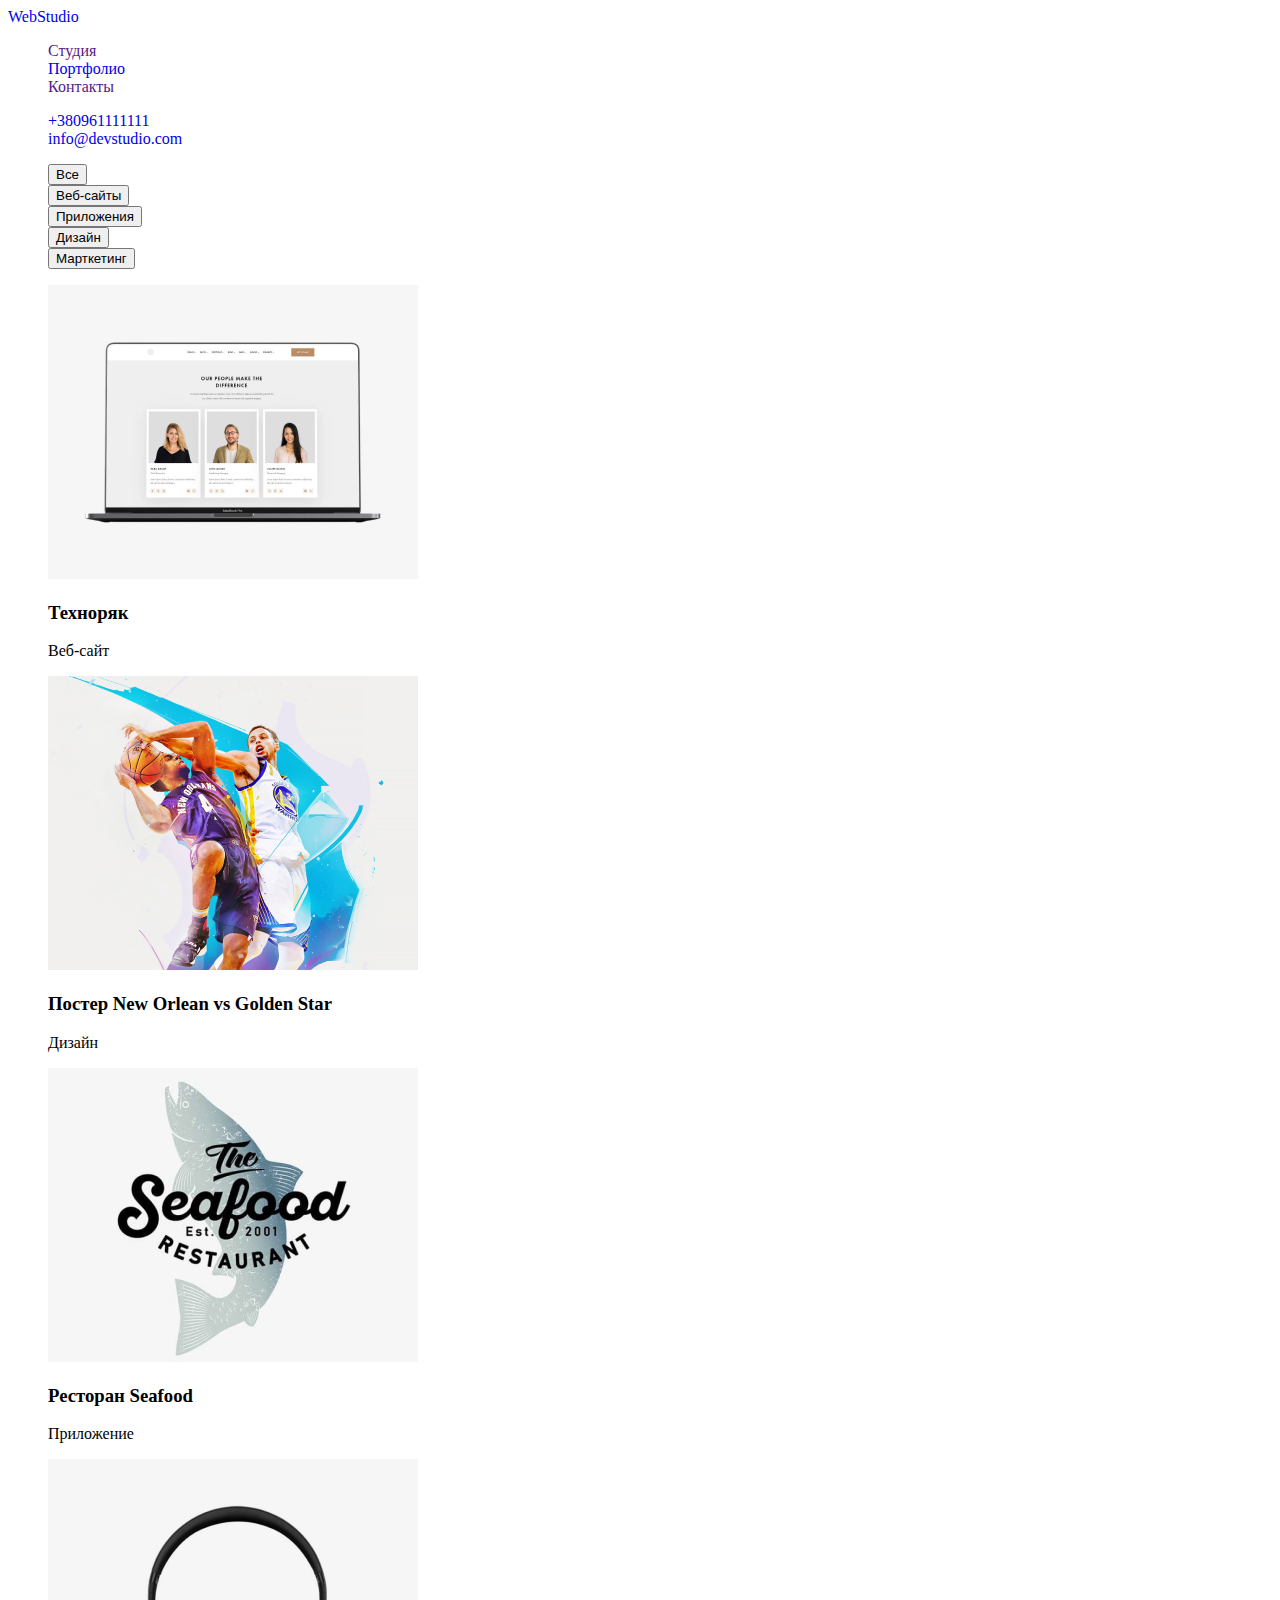
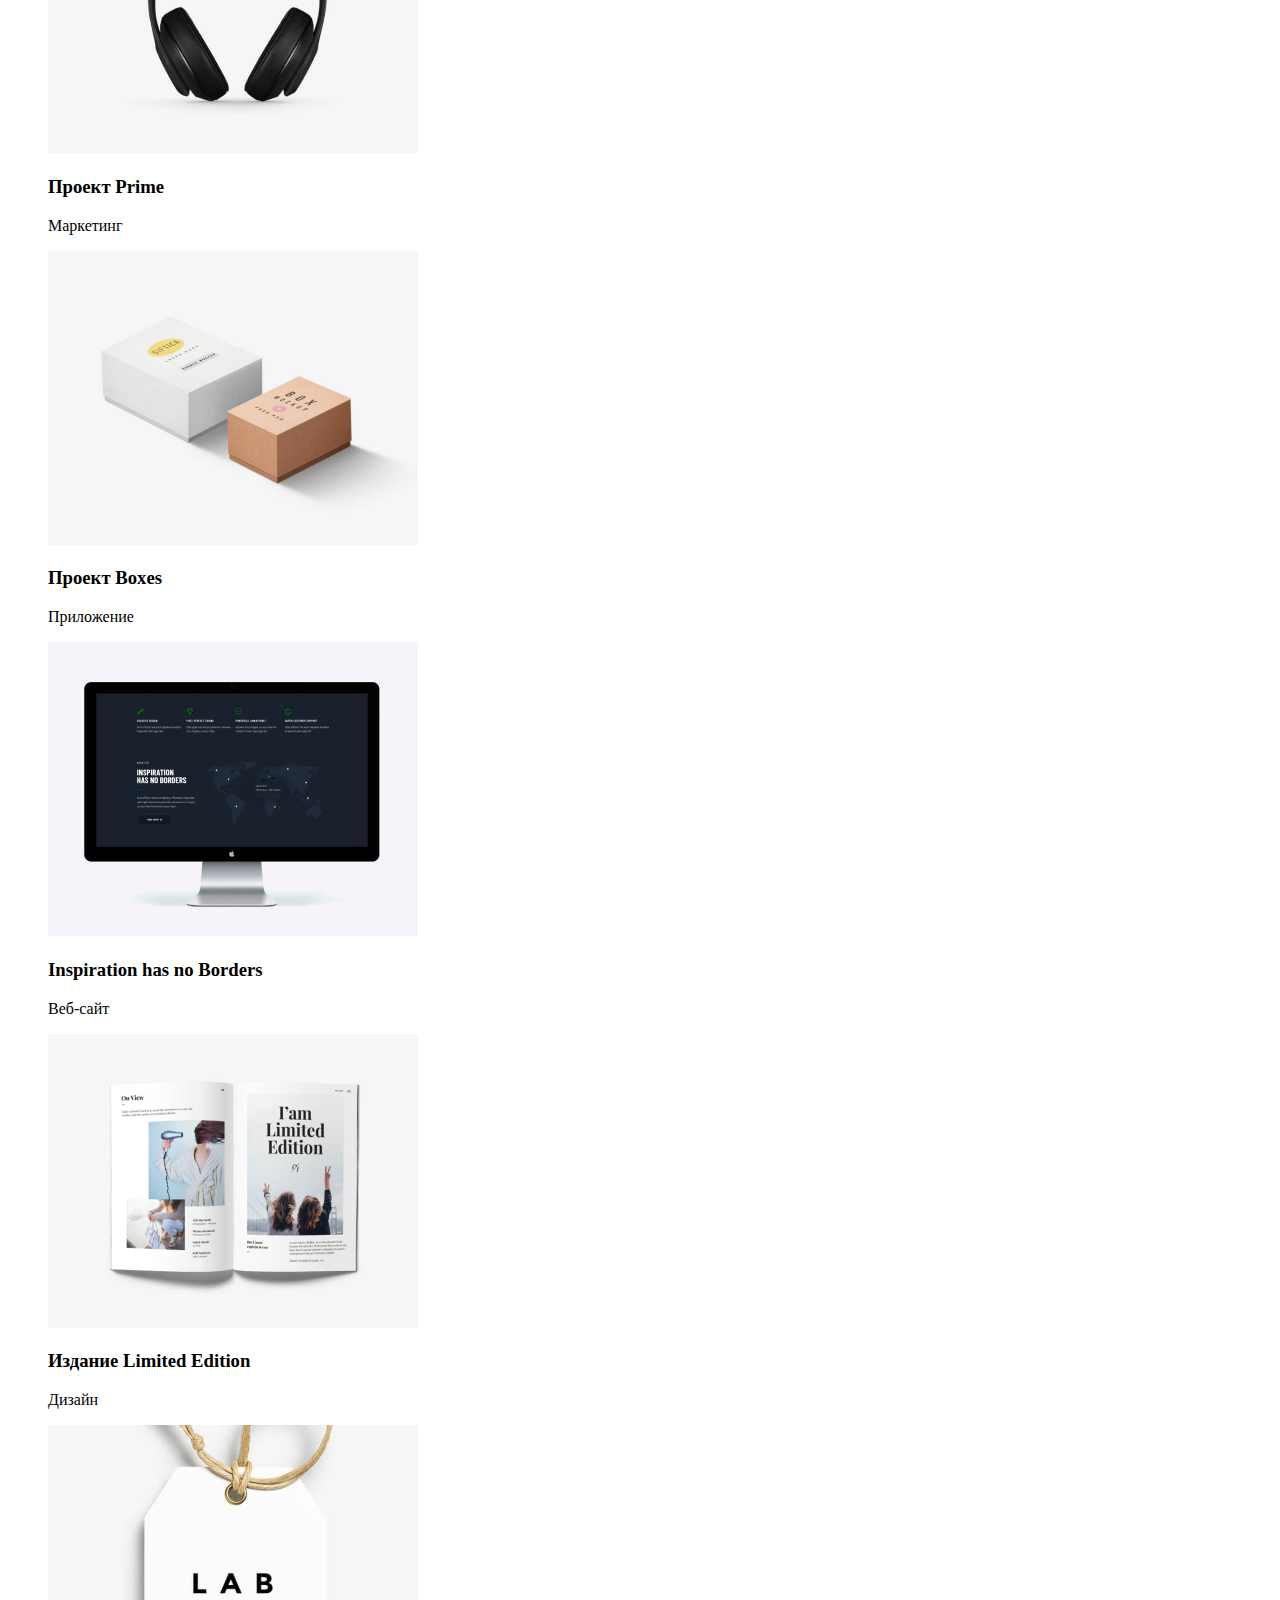
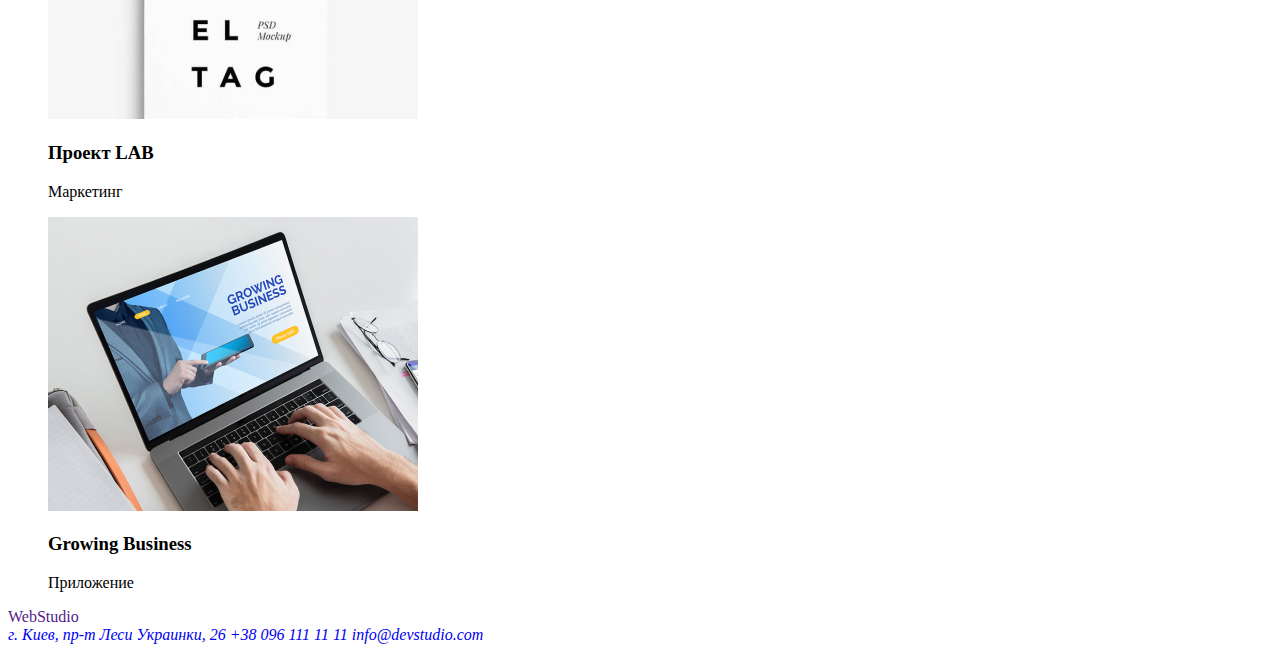
==== Partfolio.html @ dee4da4d "dz" ====
<!DOCTYPE html>
<html lang="ru">
<head>
    <meta charset="UTF-8">
    <meta http-equiv="X-UA-Compatible" content="IE=edge">
    <meta name="viewport" content="width=device-width, initial-scale=1.0">
    <title>Партфолио</title>
    <link rel="stylesheet" href="./css/styles.css">
</head>
<body> 
    <header>
      
        <nav>
          <a href="index.html">WebStudio</a>

         <ul> 
             <li><a href="">Студия</a></li>
             <li><a href="Partfolio.html">Портфолио</a></li>
             <li><a href="">Контакты</a></li>
         </ul>

        </nav>

        <ul>

           <li><a href="tel:+380961111111">+380961111111</a></li>
           <li><a href="mailto:info@devstudio.com">info@devstudio.com</a></li>
        </ul>
    
</header>

<main>

   
   
       <ul>

        <li><button type="button">Все</button></li>
        <li><button type="button">Веб-сайты</button></li>
        <li><button type="button">Приложения</button></li>
        <li><button type="button">Дизайн</button></li>
        <li><button type="button">Марткетинг</button></li>

       </ul>
    
  

<section>

    <ul>

        <li><img src="./images/img(7).jpg" alt="фото трёх людей на макбуке" width="370">
            <h3>Техноряк</h3>
                <p>Веб-сайт</p>
        </li>
          
        <li><img src="./images/img(8).jpg" alt="два баскетболиста в прыжке" width="370">
            <h3>Постер New Orlean vs Golden Star</h3>
                <p>Дизайн</p>
        </li>


        <li><img src="./images/img(9).jpg" alt="эмблема ресторана Seafood" width="370">
            <h3>Ресторан Seafood</h3>
                <p>Приложение</p>
        </li>


        <li><img src="./images/img(10).jpg" alt="чёрные наушники" width="370">
            <h3>Проект Prime</h3>
                <p>Маркетинг</p>

        </li>

        <li><img src="./images/img(11).jpg" alt="две коробки на белом фоне" width="370">
            <h3>Проект Boxes</h3>
                <p>Приложение</p>
        </li>

          
        <li><img src="./images/img(12).jpg" alt="фото Imac" width="370">
            <h3>Inspiration has no Borders</h3>
                <p>Веб-сайт</p>
        </li>

        <li><img src="./images/img(13).jpg" alt="развёрнутая книга" width="370">
            <h3>Издание Limited Edition</h3>
                <p>Дизайн</p>
        </li>


        <li><img src="./images/img(14).jpg" alt="LAB EL TAG" width="370">
            <h3>Проект LAB</h3>
                <p>Маркетинг</p>
        </li>

          
        <li><img src="./images/img(15).jpg" alt="парень пишет на macbook" width="370">
            <h3>Growing Business</h3>
                <p>Приложение</p>
        </li>


  
    </ul>



</section>

    
</main>


<footer>
     
    <a href="">WebStudio</a>

      <address>
          <a target="_blank" rel="noopener noreferrer" href="https://www.google.com/maps/place/%D0%B1%D1%83%D0%BB%D1%8C%D0%B2%D0%B0%D1%80+%D0%9B%D0%B5%D1%81%D1%96+%D0%A3%D0%BA%D1%80%D0%B0%D1%97%D0%BD%D0%BA%D0%B8,+26,+%D0%9A%D0%B8%D1%97%D0%B2,+02000/@50.4265807,30.5361971,17z/data=!3m1!4b1!4m5!3m4!1s0x40d4cf0e033ecbe9:0x57a4dffefec77da0!8m2!3d50.4265807!4d30.5383858">г. Киев, пр-т Леси Украинки, 26</a>
          <a href="tel:+380961111111">+38 096 111 11 11</a>
          <a href="mailto:info@devstudio.com">info@devstudio.com</a>
      </address>


  </footer>

</body>
</html>
---- css/styles.css ----
ul{
    list-style: none;
}
a{
    text-decoration: none;
}
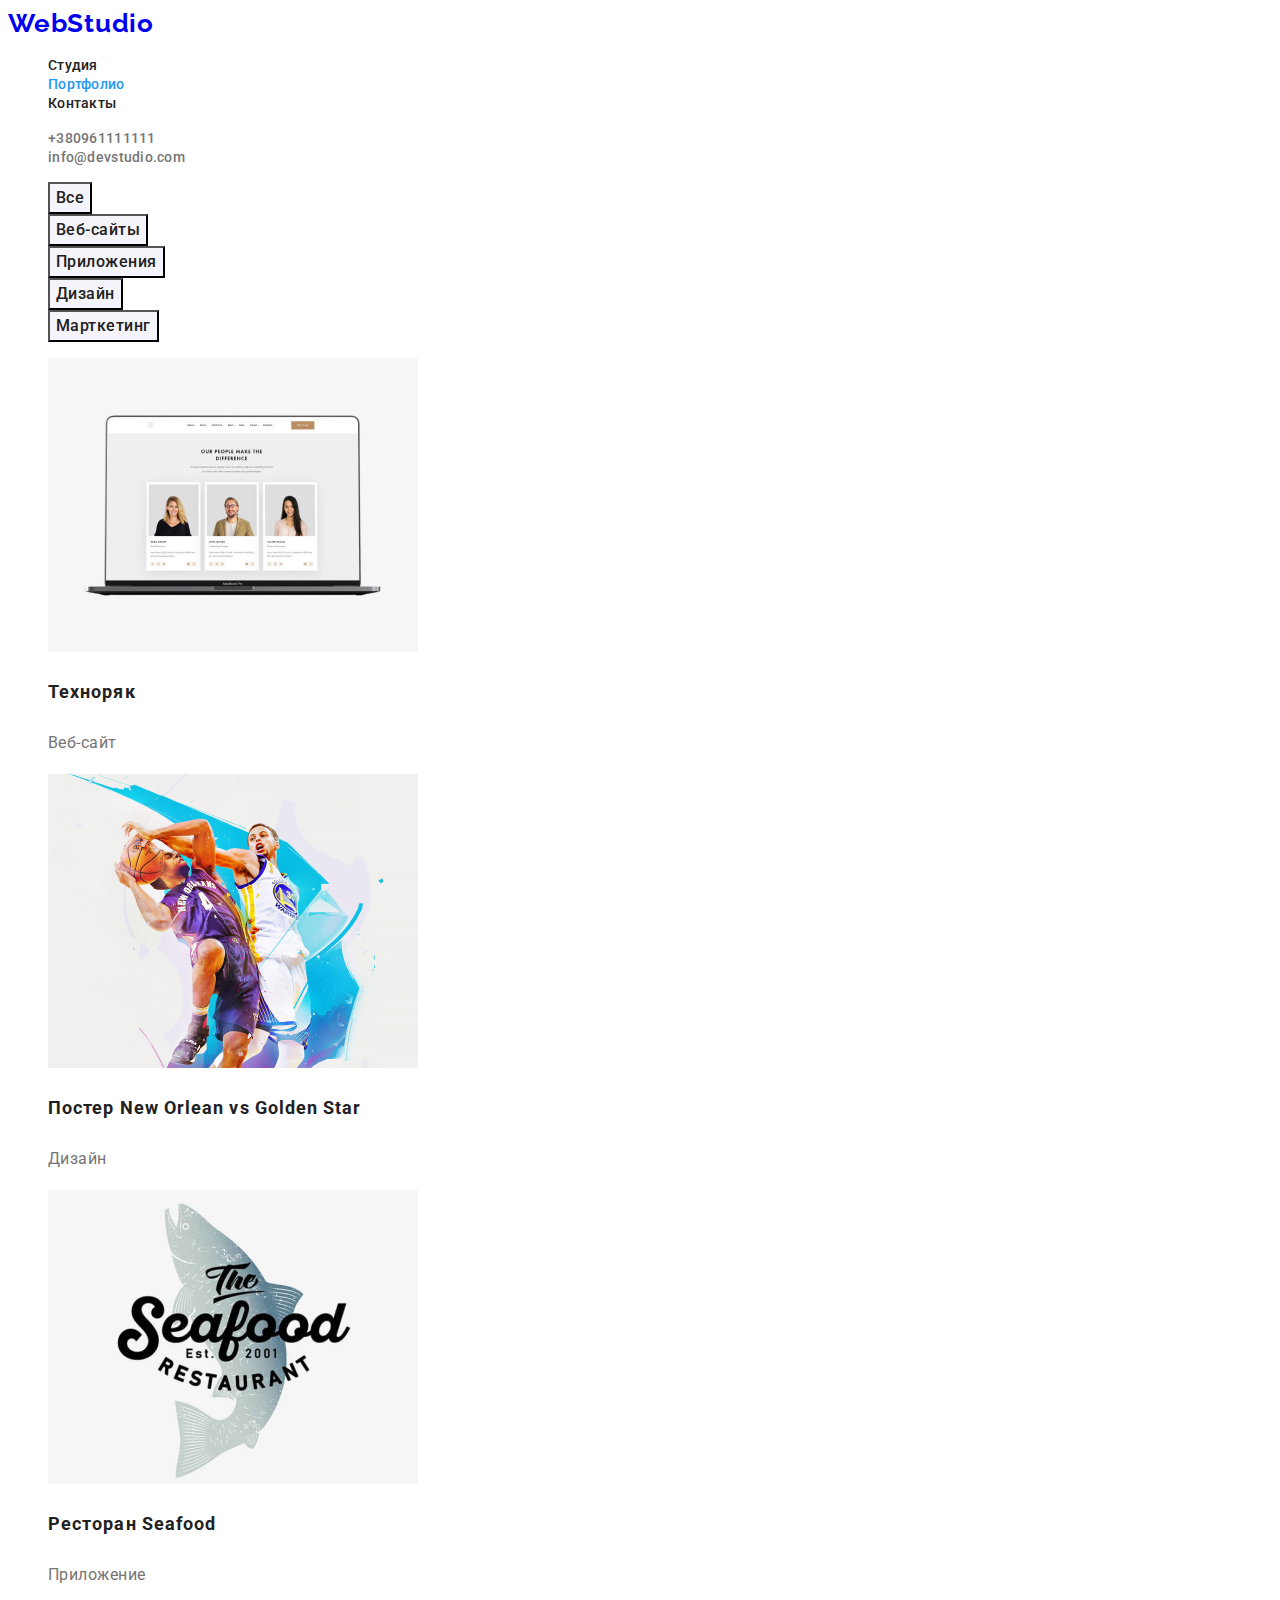
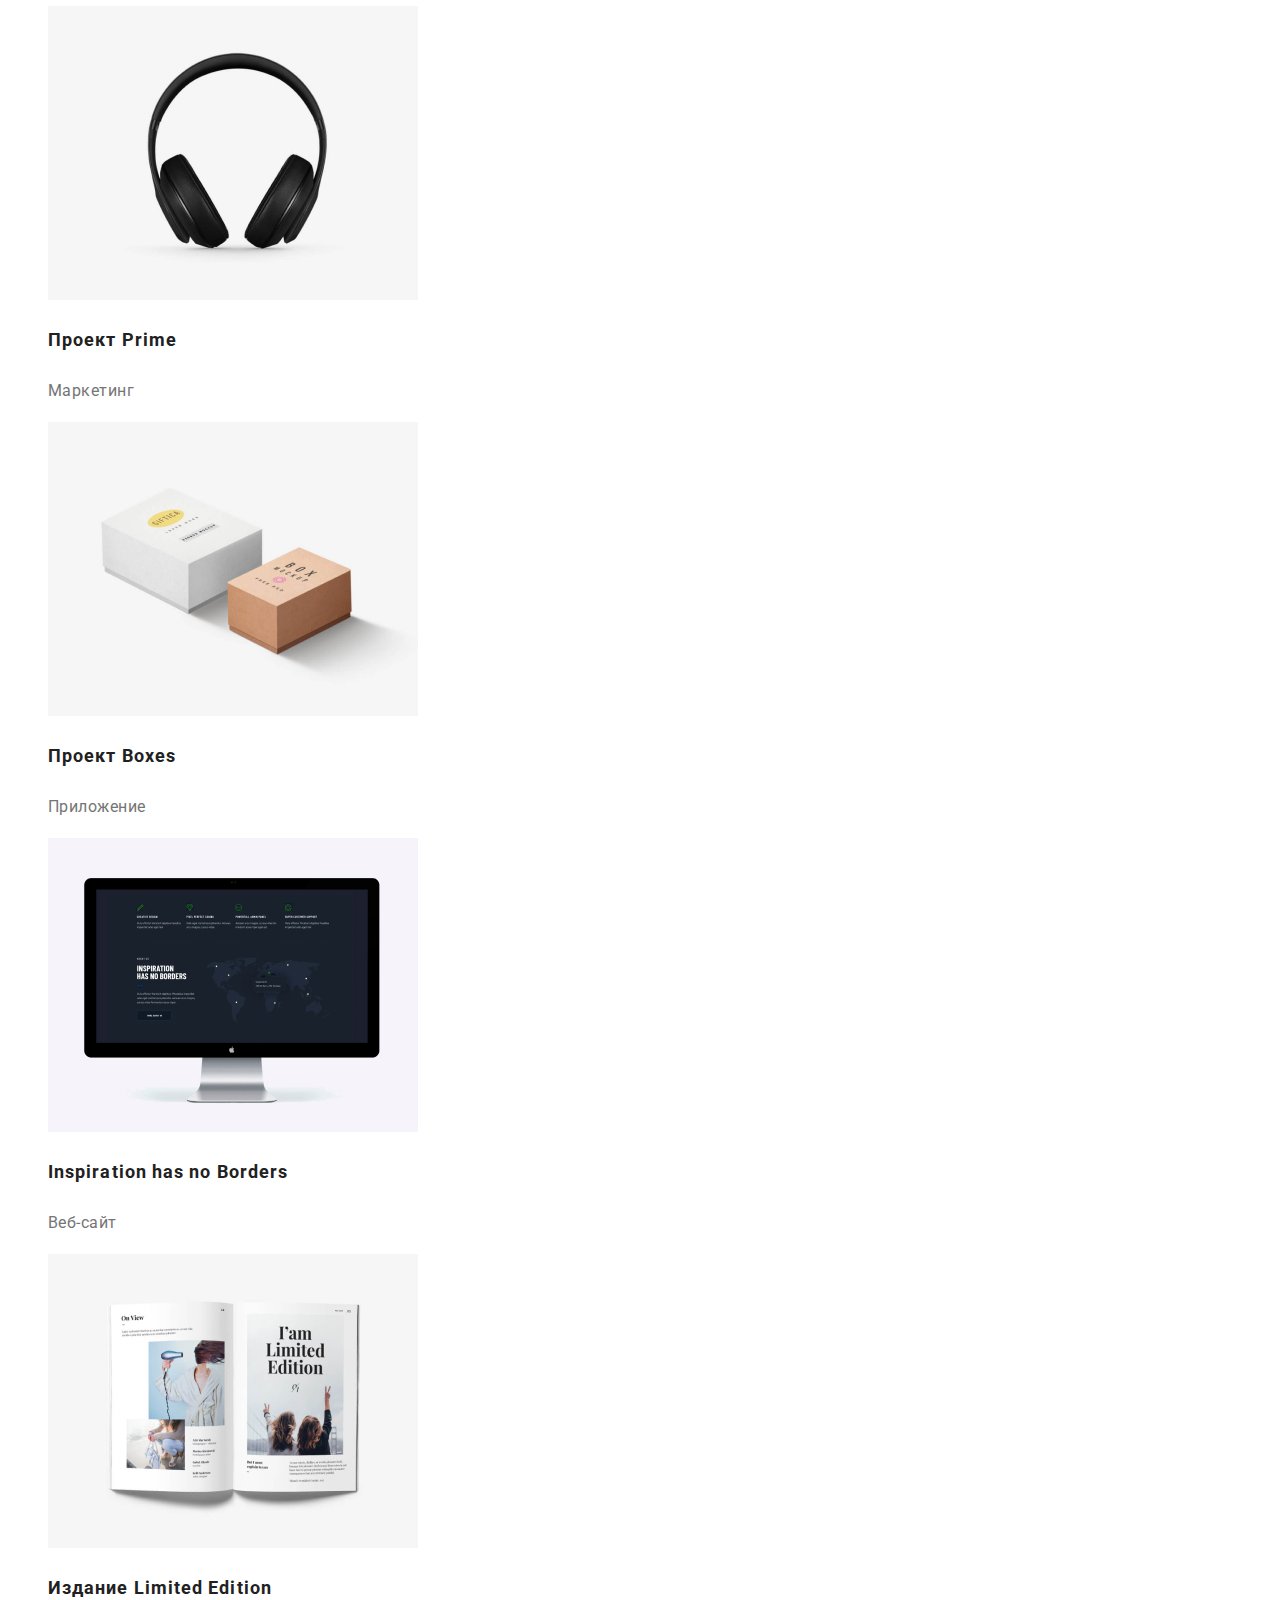
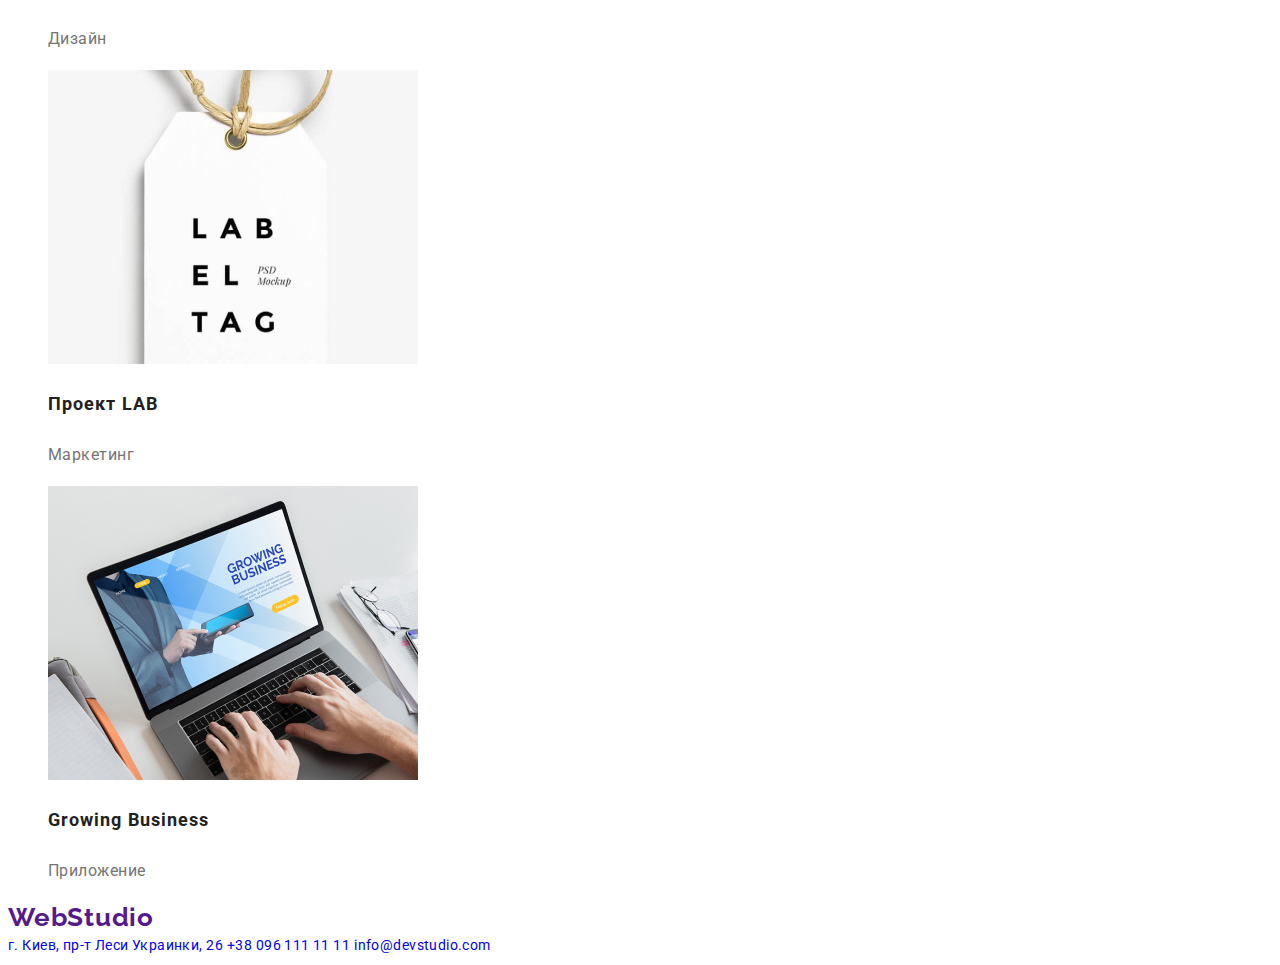
==== commit 3909d2f0: "goit-markup-hw-02" ====
--- a/Partfolio.html
+++ b/Partfolio.html
@@ -6,25 +6,29 @@
     <meta name="viewport" content="width=device-width, initial-scale=1.0">
     <title>Партфолио</title>
     <link rel="stylesheet" href="./css/styles.css">
+    <link rel="preconnect" href="https://fonts.googleapis.com">
+<link rel="preconnect" href="https://fonts.gstatic.com" crossorigin>
+<link href="https://fonts.googleapis.com/css2?family=Raleway:wght@700&family=Roboto:wght@400;500;700;900&display=swap" rel="stylesheet">
+
 </head>
 <body> 
-    <header>
+    <header class="header">
       
-        <nav>
-          <a href="index.html">WebStudio</a>
+        <nav class="nav-bar">
+          <a class="webstudio-header class="all-photos"" href="index.html">WebStudio</a>
 
-         <ul> 
-             <li><a href="">Студия</a></li>
-             <li><a href="Partfolio.html">Портфолио</a></li>
-             <li><a href="">Контакты</a></li>
+         <ul class="nav-box"> 
+             <li><a class="nav-link" href="">Студия</a></li>
+             <li><a class="nav-link active-page" href="Partfolio.html">Портфолио</a></li>
+             <li><a class="nav-link" href="">Контакты</a></li>
          </ul>
 
         </nav>
 
-        <ul>
+        <ul class="contacts-header">
 
-           <li><a href="tel:+380961111111">+380961111111</a></li>
-           <li><a href="mailto:info@devstudio.com">info@devstudio.com</a></li>
+           <li><a class="header-phone" href="tel:+380961111111">+380961111111</a></li>
+           <li><a class="header-mail" href="mailto:info@devstudio.com">info@devstudio.com</a></li>
         </ul>
     
 </header>
@@ -35,11 +39,11 @@
    
        <ul>
 
-        <li><button type="button">Все</button></li>
-        <li><button type="button">Веб-сайты</button></li>
-        <li><button type="button">Приложения</button></li>
-        <li><button type="button">Дизайн</button></li>
-        <li><button type="button">Марткетинг</button></li>
+        <li><button class="buttons-partfolio" type="button">Все</button></li>
+        <li><button class="buttons-partfolio" type="button">Веб-сайты</button></li>
+        <li><button class="buttons-partfolio" type="button">Приложения</button></li>
+        <li><button class="buttons-partfolio" type="button">Дизайн</button></li>
+        <li><button class="buttons-partfolio" type="button">Марткетинг</button></li>
 
        </ul>
     
@@ -50,54 +54,54 @@
     <ul>
 
         <li><img src="./images/img(7).jpg" alt="фото трёх людей на макбуке" width="370">
-            <h3>Техноряк</h3>
-                <p>Веб-сайт</p>
+            <h3 class="all-photos">Техноряк</h3>
+                <p class="second-page-content">Веб-сайт</p>
         </li>
           
         <li><img src="./images/img(8).jpg" alt="два баскетболиста в прыжке" width="370">
-            <h3>Постер New Orlean vs Golden Star</h3>
-                <p>Дизайн</p>
+            <h3 class="all-photos">Постер New Orlean vs Golden Star</h3>
+                <p class="second-page-content">Дизайн</p>
         </li>
 
 
         <li><img src="./images/img(9).jpg" alt="эмблема ресторана Seafood" width="370">
-            <h3>Ресторан Seafood</h3>
-                <p>Приложение</p>
+            <h3 class="all-photos">Ресторан Seafood</h3>
+                <p class="second-page-content">Приложение</p>
         </li>
 
 
         <li><img src="./images/img(10).jpg" alt="чёрные наушники" width="370">
-            <h3>Проект Prime</h3>
-                <p>Маркетинг</p>
+            <h3 class="all-photos">Проект Prime</h3>
+                <p class="second-page-content">Маркетинг</p>
 
         </li>
 
         <li><img src="./images/img(11).jpg" alt="две коробки на белом фоне" width="370">
-            <h3>Проект Boxes</h3>
-                <p>Приложение</p>
+            <h3 class="all-photos">Проект Boxes</h3>
+                <p class="second-page-content">Приложение</p>
         </li>
 
           
         <li><img src="./images/img(12).jpg" alt="фото Imac" width="370">
-            <h3>Inspiration has no Borders</h3>
-                <p>Веб-сайт</p>
+            <h3 class="all-photos">Inspiration has no Borders</h3>
+                <p class="second-page-content">Веб-сайт</p>
         </li>
 
         <li><img src="./images/img(13).jpg" alt="развёрнутая книга" width="370">
-            <h3>Издание Limited Edition</h3>
-                <p>Дизайн</p>
+            <h3 class="all-photos">Издание Limited Edition</h3>
+                <p class="second-page-content">Дизайн</p>
         </li>
 
 
         <li><img src="./images/img(14).jpg" alt="LAB EL TAG" width="370">
-            <h3>Проект LAB</h3>
-                <p>Маркетинг</p>
+            <h3 class="all-photos">Проект LAB</h3>
+                <p class="second-page-content">Маркетинг</p>
         </li>
 
           
         <li><img src="./images/img(15).jpg" alt="парень пишет на macbook" width="370">
-            <h3>Growing Business</h3>
-                <p>Приложение</p>
+            <h3 class="all-photos">Growing Business</h3>
+                <p class="second-page-content">Приложение</p>
         </li>
 
 
@@ -114,16 +118,16 @@
 
 <footer>
      
-    <a href="">WebStudio</a>
+    <a class="webstudio-footer" href="">WebStudio</a>
 
-      <address>
-          <a target="_blank" rel="noopener noreferrer" href="https://www.google.com/maps/place/%D0%B1%D1%83%D0%BB%D1%8C%D0%B2%D0%B0%D1%80+%D0%9B%D0%B5%D1%81%D1%96+%D0%A3%D0%BA%D1%80%D0%B0%D1%97%D0%BD%D0%BA%D0%B8,+26,+%D0%9A%D0%B8%D1%97%D0%B2,+02000/@50.4265807,30.5361971,17z/data=!3m1!4b1!4m5!3m4!1s0x40d4cf0e033ecbe9:0x57a4dffefec77da0!8m2!3d50.4265807!4d30.5383858">г. Киев, пр-т Леси Украинки, 26</a>
-          <a href="tel:+380961111111">+38 096 111 11 11</a>
-          <a href="mailto:info@devstudio.com">info@devstudio.com</a>
+      <address class="footer-links">
+          <a class="footer-map" target="_blank" rel="noopener noreferrer" href="https://www.google.com/maps/place/%D0%B1%D1%83%D0%BB%D1%8C%D0%B2%D0%B0%D1%80+%D0%9B%D0%B5%D1%81%D1%96+%D0%A3%D0%BA%D1%80%D0%B0%D1%97%D0%BD%D0%BA%D0%B8,+26,+%D0%9A%D0%B8%D1%97%D0%B2,+02000/@50.4265807,30.5361971,17z/data=!3m1!4b1!4m5!3m4!1s0x40d4cf0e033ecbe9:0x57a4dffefec77da0!8m2!3d50.4265807!4d30.5383858">г. Киев, пр-т Леси Украинки, 26</a>
+          <a class="footer-phone" href="tel:+380961111111">+38 096 111 11 11</a>
+          <a class="footer-mail" href="mailto:info@devstudio.com">info@devstudio.com</a>
       </address>
 
 
   </footer>
 
 </body>
-</html>+</html> --- a/css/styles.css
+++ b/css/styles.css
@@ -1,6 +1,275 @@
+:root{
+    
+    --theme-color: #2196F3;
+
+    --text-primary: #212121;
+    --text-secondary: #757575;
+
+    --primary-font: 'Roboto';
+    --secondary-font: 'Raleway';
+
+}
+
+body{
+    font-family: var(--primary-font);
+}
+
 ul{
     list-style: none;
 }
+
 a{
     text-decoration: none;
-}+}
+
+address{
+    font-style: normal;
+}
+
+
+
+/* =========== Header styles starts here =========== */
+
+
+.webstudio-header{
+    font-family: Raleway;
+font-size: 26px;
+font-style: normal;
+font-weight: 700;
+line-height: 31px;
+letter-spacing: 0.03em;
+text-align: left;
+}
+.webstudio:hover,
+.webstudio:focus{
+    color: var(--theme-color)
+}
+
+
+.nav-link{
+    font-family: Roboto;
+    font-size: 14px;
+    font-style: normal;
+    font-weight: 500;
+    line-height: 16px;
+    letter-spacing: 0.02em;
+    text-align: left;
+      
+     color: var(--text-primary)
+}       
+.nav-link:hover,
+.nav-link:focus{
+    color: var(--theme-color)
+}           
+.active-page{
+    color: var(--theme-color);
+}
+
+
+.header-phone,
+.header-mail{
+    font-family: Roboto;
+    font-size: 14px;
+    font-style: normal;
+    font-weight: 500;
+    line-height: 16px;
+    letter-spacing: 0.02em;
+    text-align: left;
+
+    color: var(--text-secondary)
+}
+.header-phone:hover,
+.header-mail:hover,
+.header-phone:focus,
+.header-mail:focus{
+
+    color: var(--theme-color);
+}
+.slogan{
+    font-family: Roboto;
+    font-size: 44px;
+    font-style: normal;
+    font-weight: 900;
+    line-height: 60px;
+    letter-spacing: 0.06em;
+    text-align: center;
+    
+
+/*color: #FFFFFF;*/
+}
+
+
+.main-button{  
+    font-family: Roboto;
+font-size: 16px;
+font-style: normal;
+font-weight: 700;
+line-height: 30px;
+letter-spacing: 0.06em;
+text-align: center;
+color: #FFFFFF;
+background-color: #2196F3;
+
+height: 50px;
+width: 200px;
+left: 700px;
+top: 430px;
+border-radius: 4px;
+
+}
+
+.pluses{
+    font-family: Roboto;
+font-size: 14px;
+font-style: normal;
+font-weight: 700;
+line-height: 16px;
+letter-spacing: 0.03em;
+text-align: left;
+
+color: var(--text-primary);
+}
+
+.content{
+    font-family: Roboto;
+font-size: 14px;
+font-style: normal;
+font-weight: 400;
+line-height: 24px;
+letter-spacing: 0.03em;
+text-align: left;
+
+color: var(--text-secondary);
+}
+
+.our-job{
+    font-family: Roboto;
+font-size: 36px;
+font-style: normal;
+font-weight: 700;
+line-height: 42px;
+letter-spacing: 0.03em;
+text-align: center;
+
+color: var(--text-primary);
+}
+
+.our-team{
+    font-family: Roboto;
+font-size: 36px;
+font-style: normal;
+font-weight: 700;
+line-height: 42px;
+letter-spacing: 0.03em;
+text-align: center;
+
+color: var(--text-primary);
+}
+
+.squad{
+    font-family: Roboto;
+font-size: 16px;
+font-style: normal;
+font-weight: 500;
+line-height: 19px;
+letter-spacing: 0.03em;
+text-align: center;
+
+color: var(--text-primary);
+}
+
+.squad-job{
+    font-family: Roboto;
+font-size: 16px;
+font-style: normal;
+font-weight: 400;
+line-height: 19px;
+letter-spacing: 0.03em;
+text-align: center;
+
+color: var(--text-secondary);
+}
+
+.webstudio-footer{
+    font-family: Raleway;
+font-size: 26px;
+font-style: normal;
+font-weight: 700;
+line-height: 31px;
+letter-spacing: 0.03em;
+text-align: left;
+}
+.webstudio-footer:hover,
+.webstudio-footer:focus{
+    color: var(--theme-color)
+}
+
+.footer-map,
+.footer-phone,
+.footer-mail{
+    font-family: Roboto;
+    font-size: 14px;
+    font-style: normal;
+    font-weight: 400;
+    line-height: 24px;
+    letter-spacing: 0.03em;
+    text-align: left;
+
+    /*color: #FFFFFF;*/
+}
+
+.footer-map:hover,
+.footer-map:focus,
+.footer-phone:hover,
+.footer-phone:focus,
+.footer-mail:hover,
+.footer-mail:focus{
+    color: var(--theme-color);
+}
+/*==========================================*/
+
+
+
+
+.buttons-partfolio{
+    font-family: Roboto;
+font-size: 16px;
+font-style: normal;
+font-weight: 500;
+line-height: 26px;
+letter-spacing: 0.03em;
+text-align: center;
+
+    color: var(--text-primary);
+    background-color: #F5F4FA;
+
+}
+.buttons-partfolio:hover,
+.buttons-partfolio:focus{
+    background-color: var(--theme-color);
+}
+
+.all-photos{
+    font-family: Roboto;
+font-size: 18px;
+font-style: normal;
+font-weight: 700;
+line-height: 36px;
+letter-spacing: 0.06em;
+text-align: left;
+
+color:var(--text-primary);
+}
+
+.second-page-content{
+    font-family: Roboto;
+font-size: 16px;
+font-style: normal;
+font-weight: 400;
+line-height: 30px;
+letter-spacing: 0.03em;
+text-align: left;
+
+color: var(--text-secondary);
+}
+
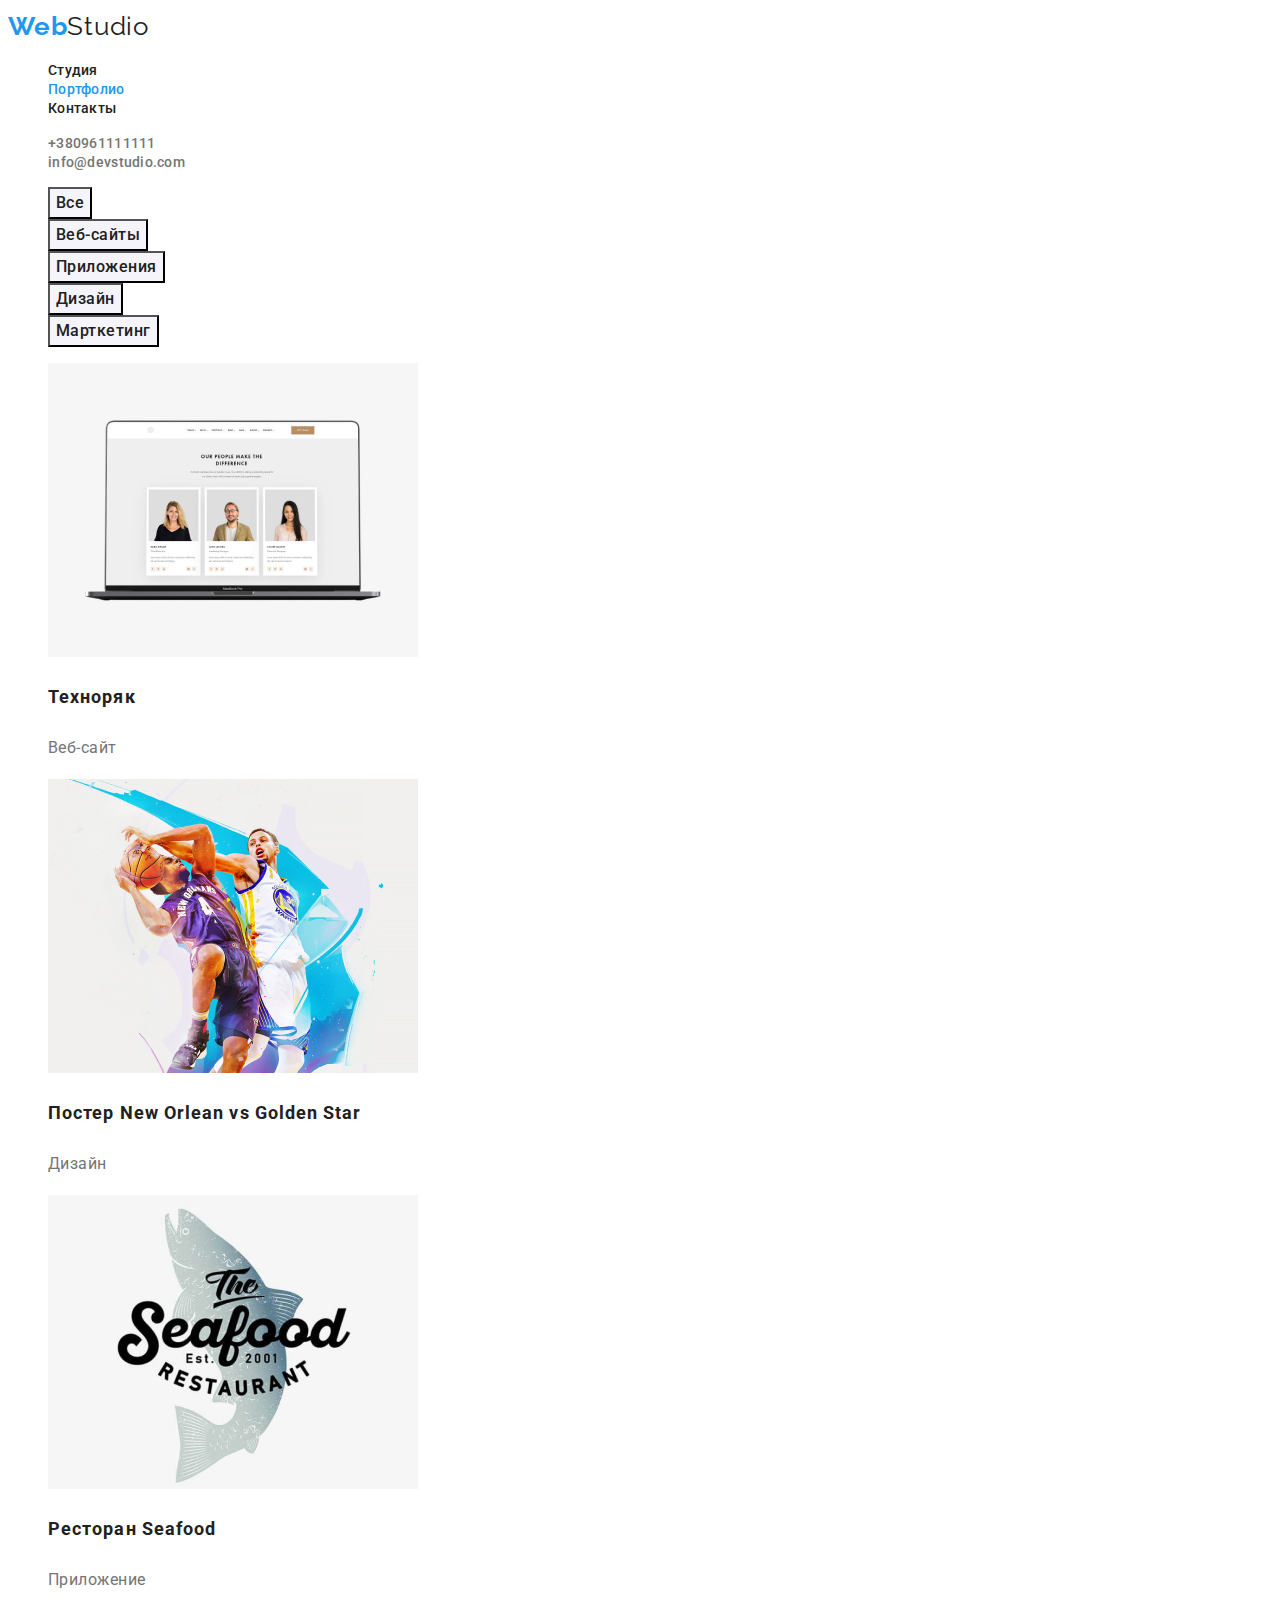
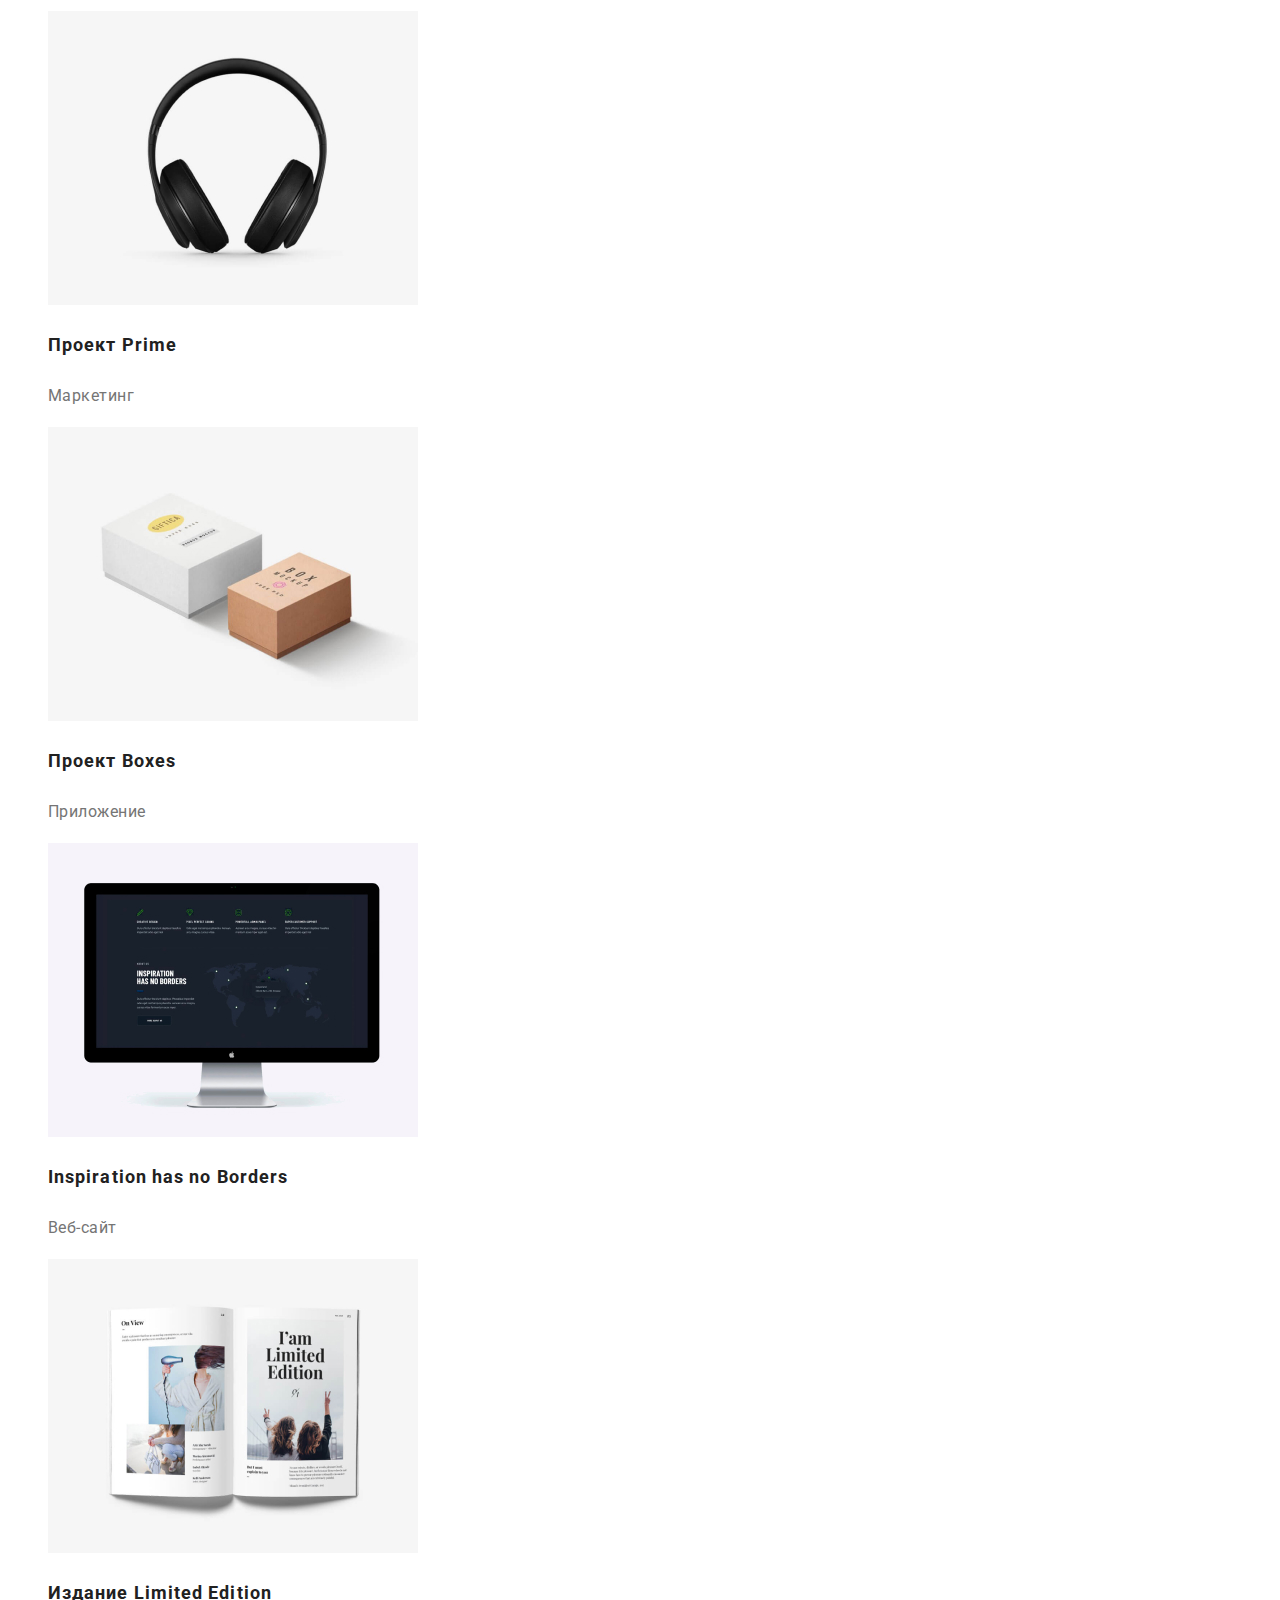
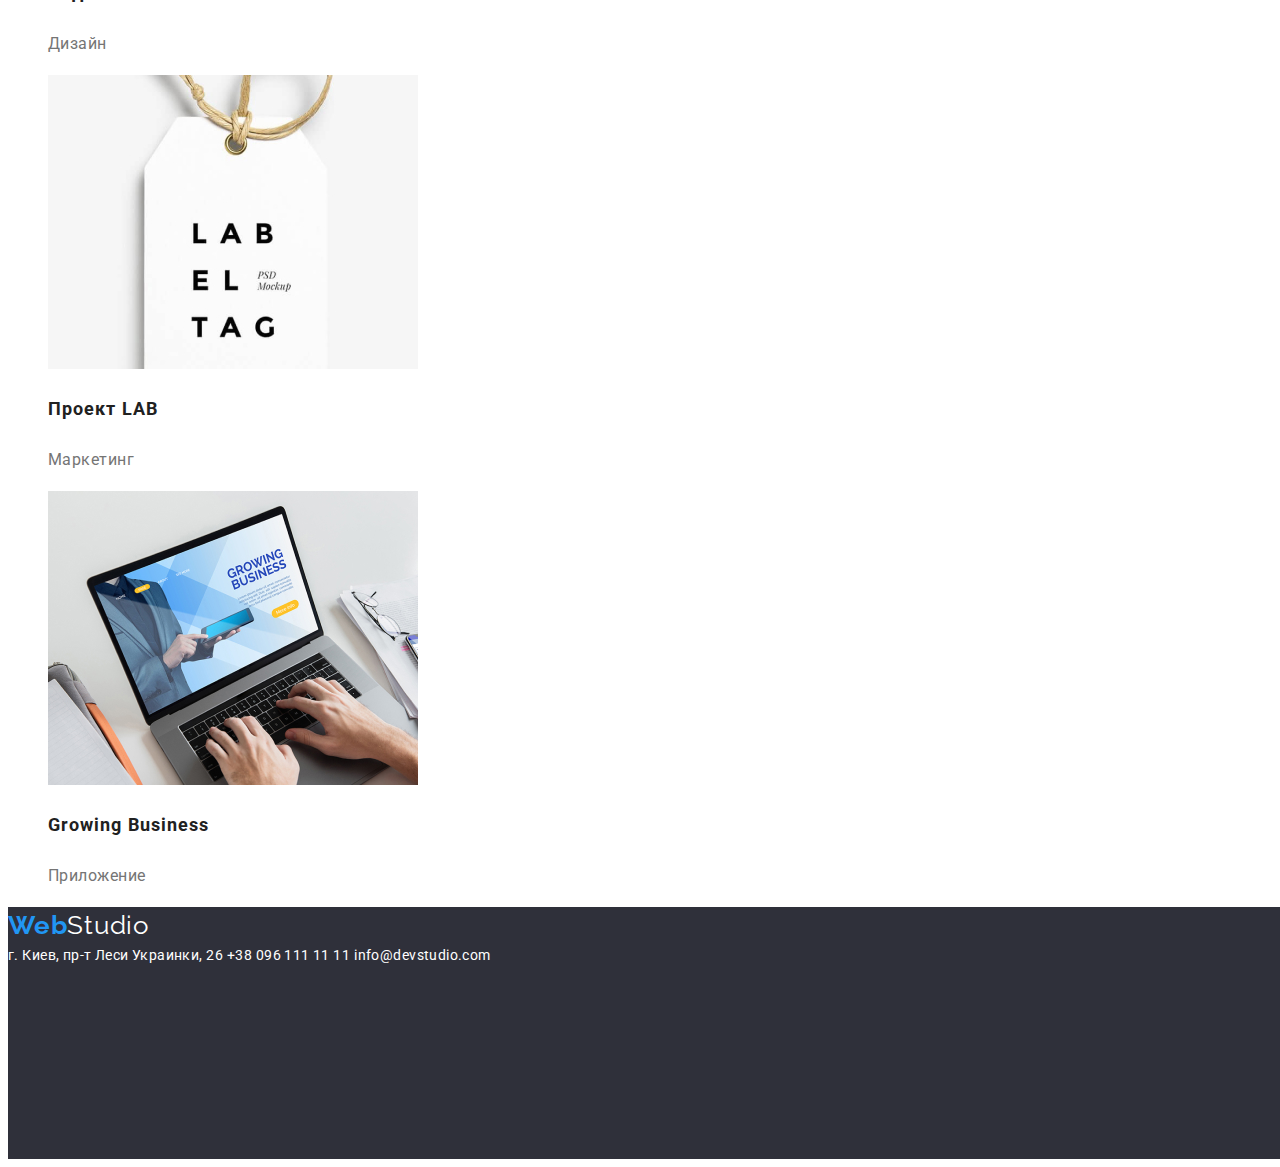
==== commit f96b50ea: "Homework 2" ====
--- a/Partfolio.html
+++ b/Partfolio.html
@@ -15,10 +15,12 @@
     <header class="header">
       
         <nav class="nav-bar">
-          <a class="webstudio-header class="all-photos"" href="index.html">WebStudio</a>
+            <a  href="./index.html" class="webstudio-header" >
+            Web<span class="studio">Studio</span>
+            </a>
 
          <ul class="nav-box"> 
-             <li><a class="nav-link" href="">Студия</a></li>
+             <li><a class="nav-link" href="index.html">Студия</a></li>
              <li><a class="nav-link active-page" href="Partfolio.html">Портфолио</a></li>
              <li><a class="nav-link" href="">Контакты</a></li>
          </ul>
@@ -54,53 +56,52 @@
     <ul>
 
         <li><img src="./images/img(7).jpg" alt="фото трёх людей на макбуке" width="370">
-            <h3 class="all-photos">Техноряк</h3>
+            <h3 class="about">Техноряк</h3>
                 <p class="second-page-content">Веб-сайт</p>
         </li>
           
         <li><img src="./images/img(8).jpg" alt="два баскетболиста в прыжке" width="370">
-            <h3 class="all-photos">Постер New Orlean vs Golden Star</h3>
+            <h3 class="about">Постер New Orlean vs Golden Star</h3>
                 <p class="second-page-content">Дизайн</p>
         </li>
 
 
         <li><img src="./images/img(9).jpg" alt="эмблема ресторана Seafood" width="370">
-            <h3 class="all-photos">Ресторан Seafood</h3>
+            <h3 class="about">Ресторан Seafood</h3>
                 <p class="second-page-content">Приложение</p>
         </li>
 
 
         <li><img src="./images/img(10).jpg" alt="чёрные наушники" width="370">
-            <h3 class="all-photos">Проект Prime</h3>
+            <h3 class="about">Проект Prime</h3>
                 <p class="second-page-content">Маркетинг</p>
 
         </li>
 
         <li><img src="./images/img(11).jpg" alt="две коробки на белом фоне" width="370">
-            <h3 class="all-photos">Проект Boxes</h3>
+            <h3 class="about">Проект Boxes</h3>
                 <p class="second-page-content">Приложение</p>
         </li>
 
           
         <li><img src="./images/img(12).jpg" alt="фото Imac" width="370">
-            <h3 class="all-photos">Inspiration has no Borders</h3>
+            <h3 class="about">Inspiration has no Borders</h3>
                 <p class="second-page-content">Веб-сайт</p>
         </li>
 
         <li><img src="./images/img(13).jpg" alt="развёрнутая книга" width="370">
-            <h3 class="all-photos">Издание Limited Edition</h3>
+            <h3 class="about">Издание Limited Edition</h3>
                 <p class="second-page-content">Дизайн</p>
         </li>
 
-
         <li><img src="./images/img(14).jpg" alt="LAB EL TAG" width="370">
-            <h3 class="all-photos">Проект LAB</h3>
+            <h3 class="about">Проект LAB</h3>
                 <p class="second-page-content">Маркетинг</p>
         </li>
 
           
         <li><img src="./images/img(15).jpg" alt="парень пишет на macbook" width="370">
-            <h3 class="all-photos">Growing Business</h3>
+            <h3 class="about">Growing Business</h3>
                 <p class="second-page-content">Приложение</p>
         </li>
 
@@ -116,9 +117,11 @@
 </main>
 
 
-<footer>
+<footer class="footer-second">
      
-    <a class="webstudio-footer" href="">WebStudio</a>
+    <a  href="./index.html" class="webstudio-footer" >
+        Web<span class="studio-footer">Studio</span>
+      </a>
 
       <address class="footer-links">
           <a class="footer-map" target="_blank" rel="noopener noreferrer" href="https://www.google.com/maps/place/%D0%B1%D1%83%D0%BB%D1%8C%D0%B2%D0%B0%D1%80+%D0%9B%D0%B5%D1%81%D1%96+%D0%A3%D0%BA%D1%80%D0%B0%D1%97%D0%BD%D0%BA%D0%B8,+26,+%D0%9A%D0%B8%D1%97%D0%B2,+02000/@50.4265807,30.5361971,17z/data=!3m1!4b1!4m5!3m4!1s0x40d4cf0e033ecbe9:0x57a4dffefec77da0!8m2!3d50.4265807!4d30.5383858">г. Киев, пр-т Леси Украинки, 26</a>
--- a/css/styles.css
+++ b/css/styles.css
@@ -39,10 +39,25 @@
 line-height: 31px;
 letter-spacing: 0.03em;
 text-align: left;
-}
-.webstudio:hover,
-.webstudio:focus{
-    color: var(--theme-color)
+
+color: var(--theme-color);
+}
+.webstudio-header:hover,
+.webstudio-header:focus{
+    color: var(--theme-color);
+}
+
+.studio{
+font-family: Raleway;
+font-size: 26px;
+font-style: normal;
+font-weight: 400;
+line-height: 36px;
+letter-spacing: 0.03em;
+text-align: left;
+
+color: var(--text-primary);
+
 }
 
 
@@ -95,7 +110,7 @@
     text-align: center;
     
 
-/*color: #FFFFFF;*/
+color: #FFFFFF;
 }
 
 
@@ -118,6 +133,17 @@
 
 }
 
+.hero-box{
+    height: 600px;
+width: 1600px;
+left: 0px;
+top: 80px;
+border-radius: 0px;
+
+ background: #2F303A;
+
+}
+
 .pluses{
     font-family: Roboto;
 font-size: 14px;
@@ -198,10 +224,24 @@
 line-height: 31px;
 letter-spacing: 0.03em;
 text-align: left;
+
+color: var(--theme-color);
+}
+
+.studio-footer{
+font-family: Raleway;
+font-size: 26px;
+font-style: normal;
+font-weight: 400;
+line-height: 36px;
+letter-spacing: 0.03em;
+text-align: left;
+
+color: #FFFFFF;
 }
 .webstudio-footer:hover,
 .webstudio-footer:focus{
-    color: var(--theme-color)
+    color: var(--theme-color);
 }
 
 .footer-map,
@@ -215,7 +255,7 @@
     letter-spacing: 0.03em;
     text-align: left;
 
-    /*color: #FFFFFF;*/
+    color: #FFFFFF;
 }
 
 .footer-map:hover,
@@ -226,6 +266,30 @@
 .footer-mail:focus{
     color: var(--theme-color);
 }
+
+.footer-first{
+    height: 252px;
+width: 1600px;
+left: 0px;
+top: 2097px;
+border-radius: 0px;
+
+background-color: #2F303A;
+}
+
+
+.hero-box{
+    height: 600px;
+width: 1600px;
+left: 0px;
+top: 80px;
+border-radius: 0px;
+
+background-color: #2F303A;
+}
+    
+
+
 /*==========================================*/
 
 
@@ -249,7 +313,7 @@
     background-color: var(--theme-color);
 }
 
-.all-photos{
+.about{
     font-family: Roboto;
 font-size: 18px;
 font-style: normal;
@@ -273,3 +337,18 @@
 color: var(--text-secondary);
 }
 
+
+
+
+
+
+
+.footer-second{
+    height: 252px;
+width: 1600px;
+left: 0px;
+top: 2097px;
+border-radius: 0px;
+
+background-color: #2F303A;
+}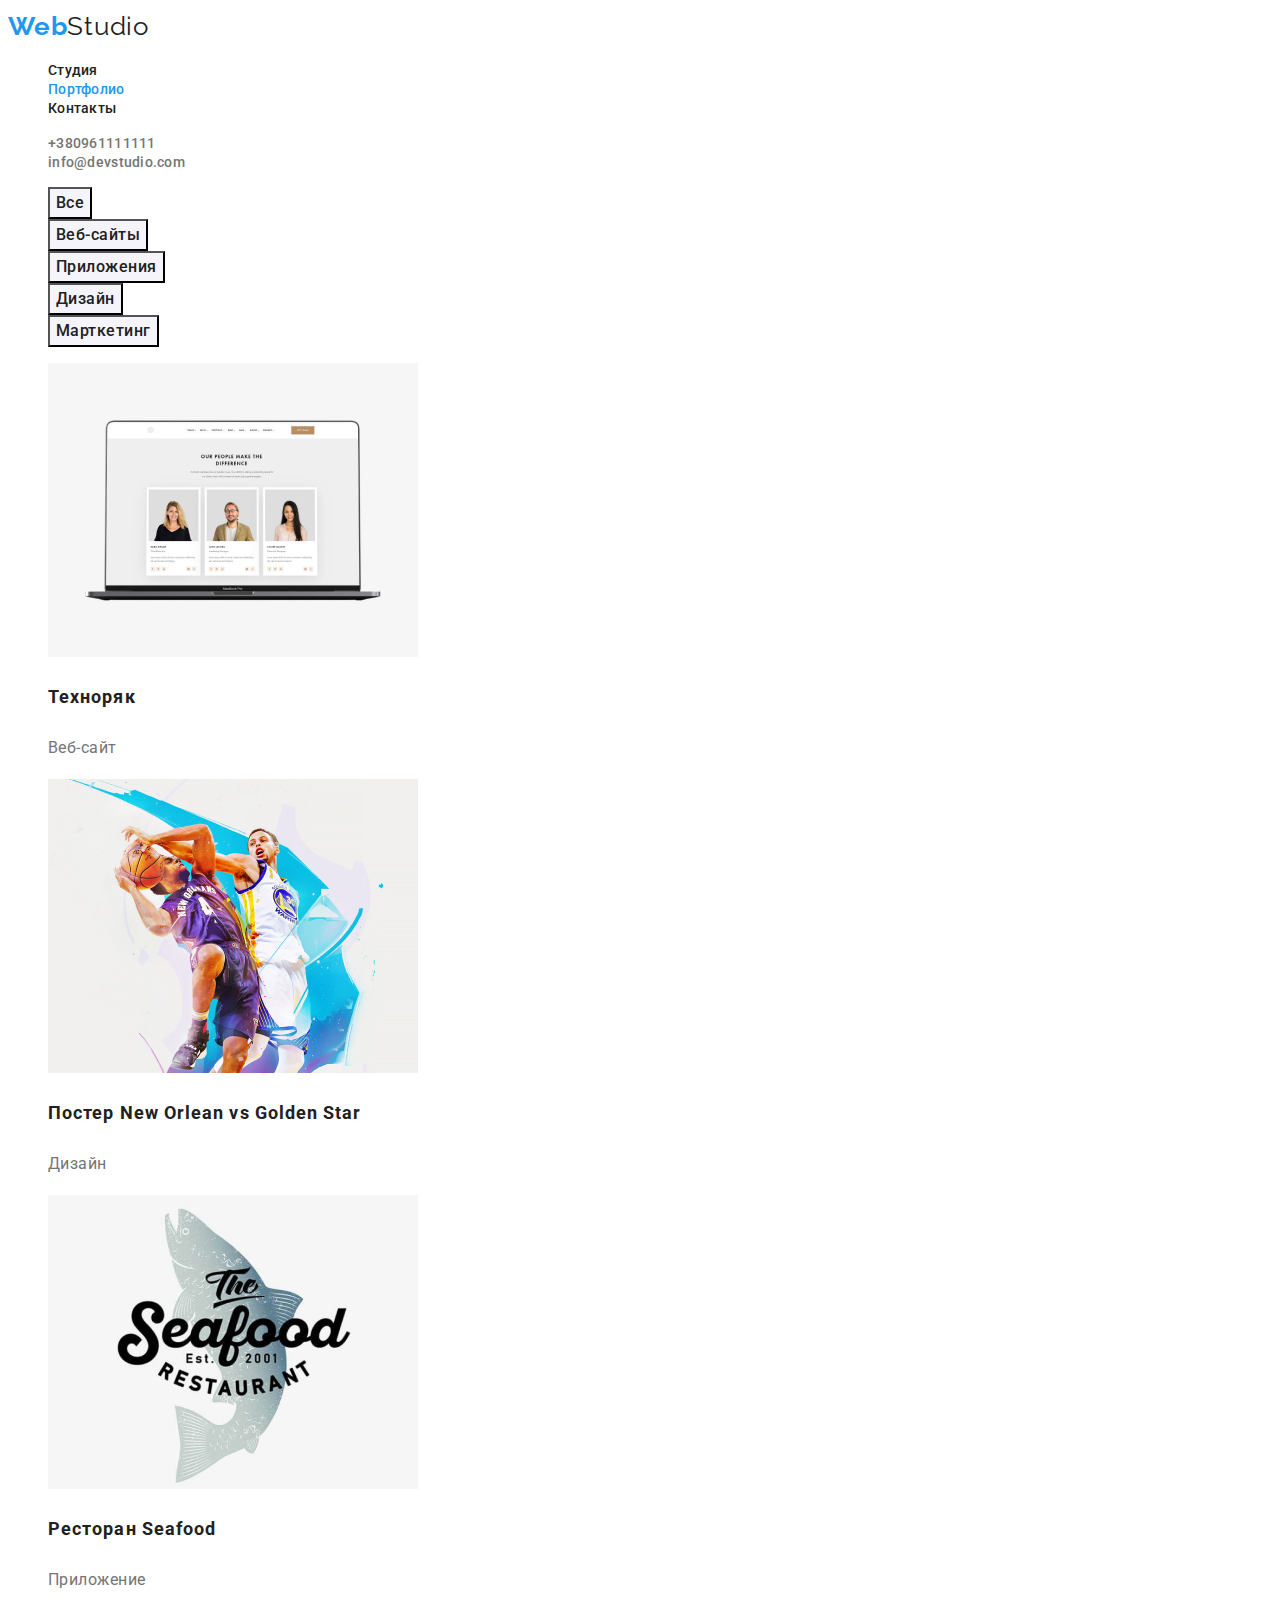
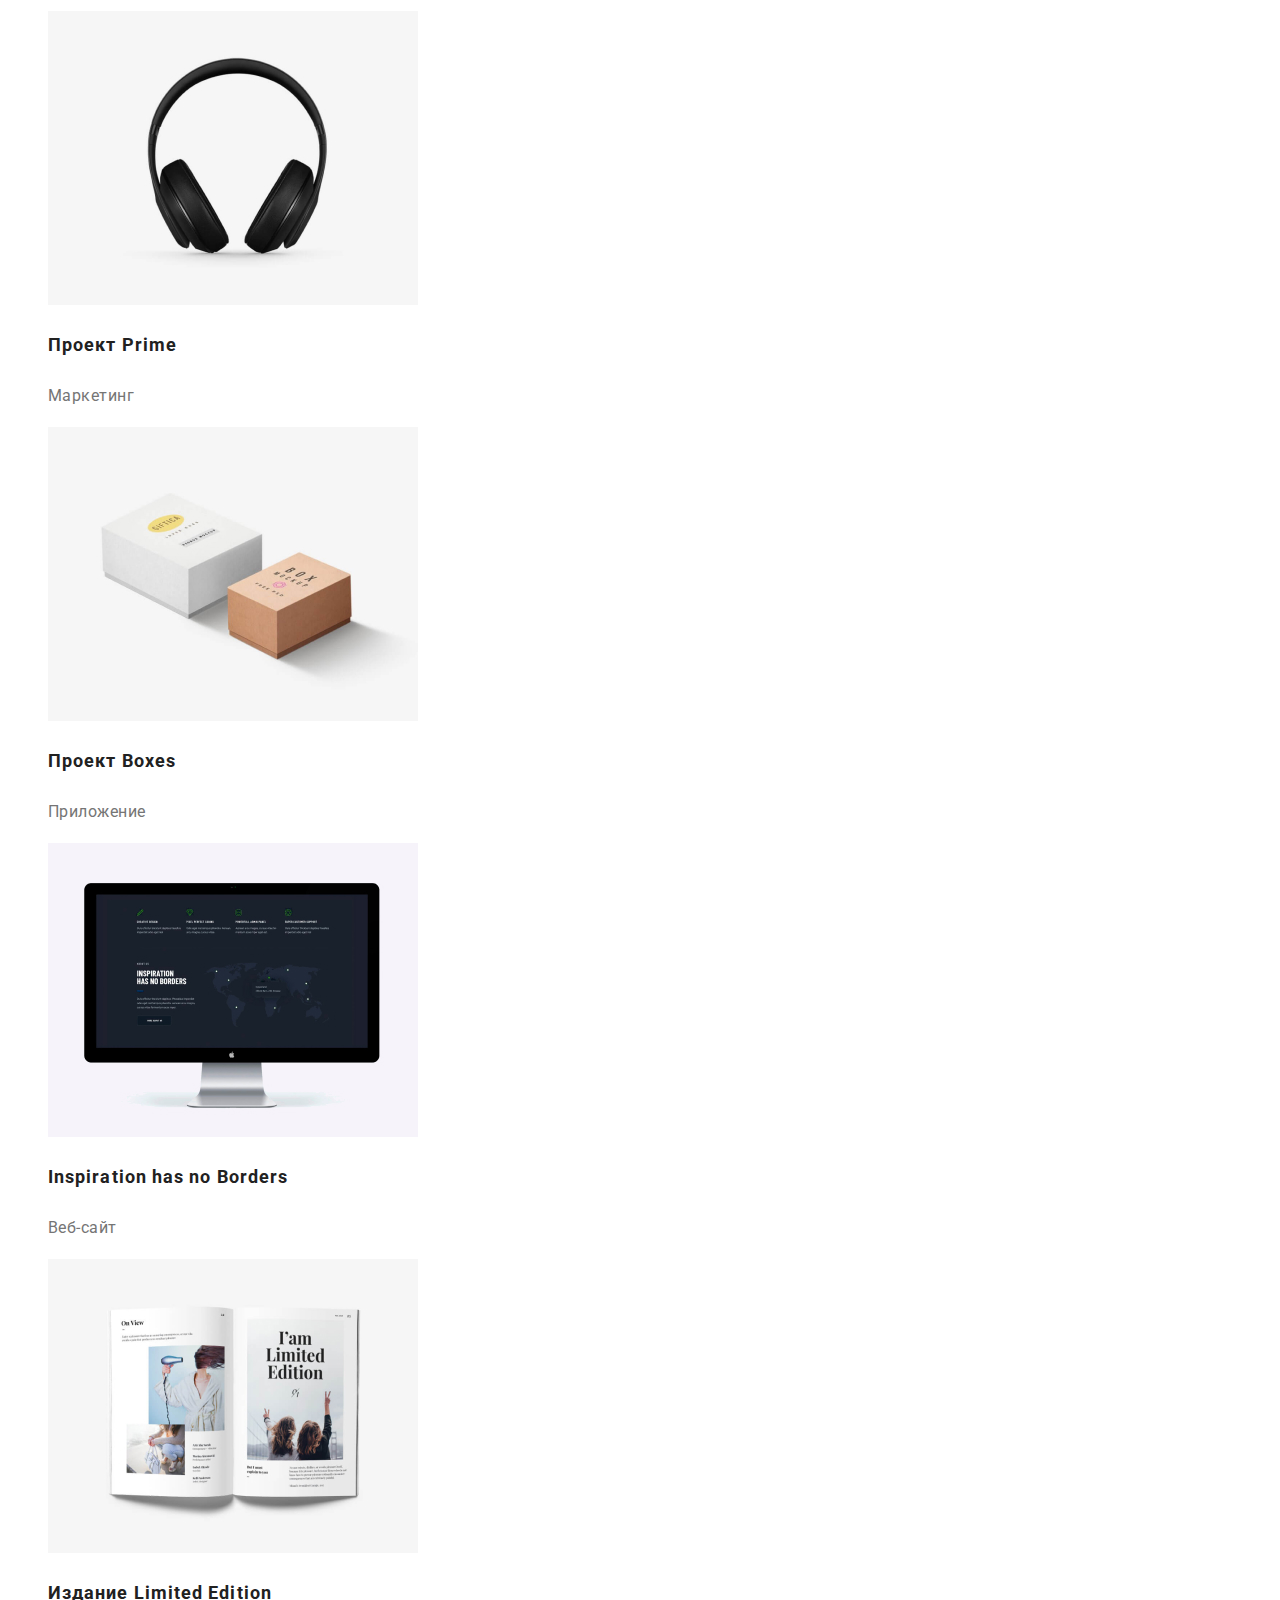
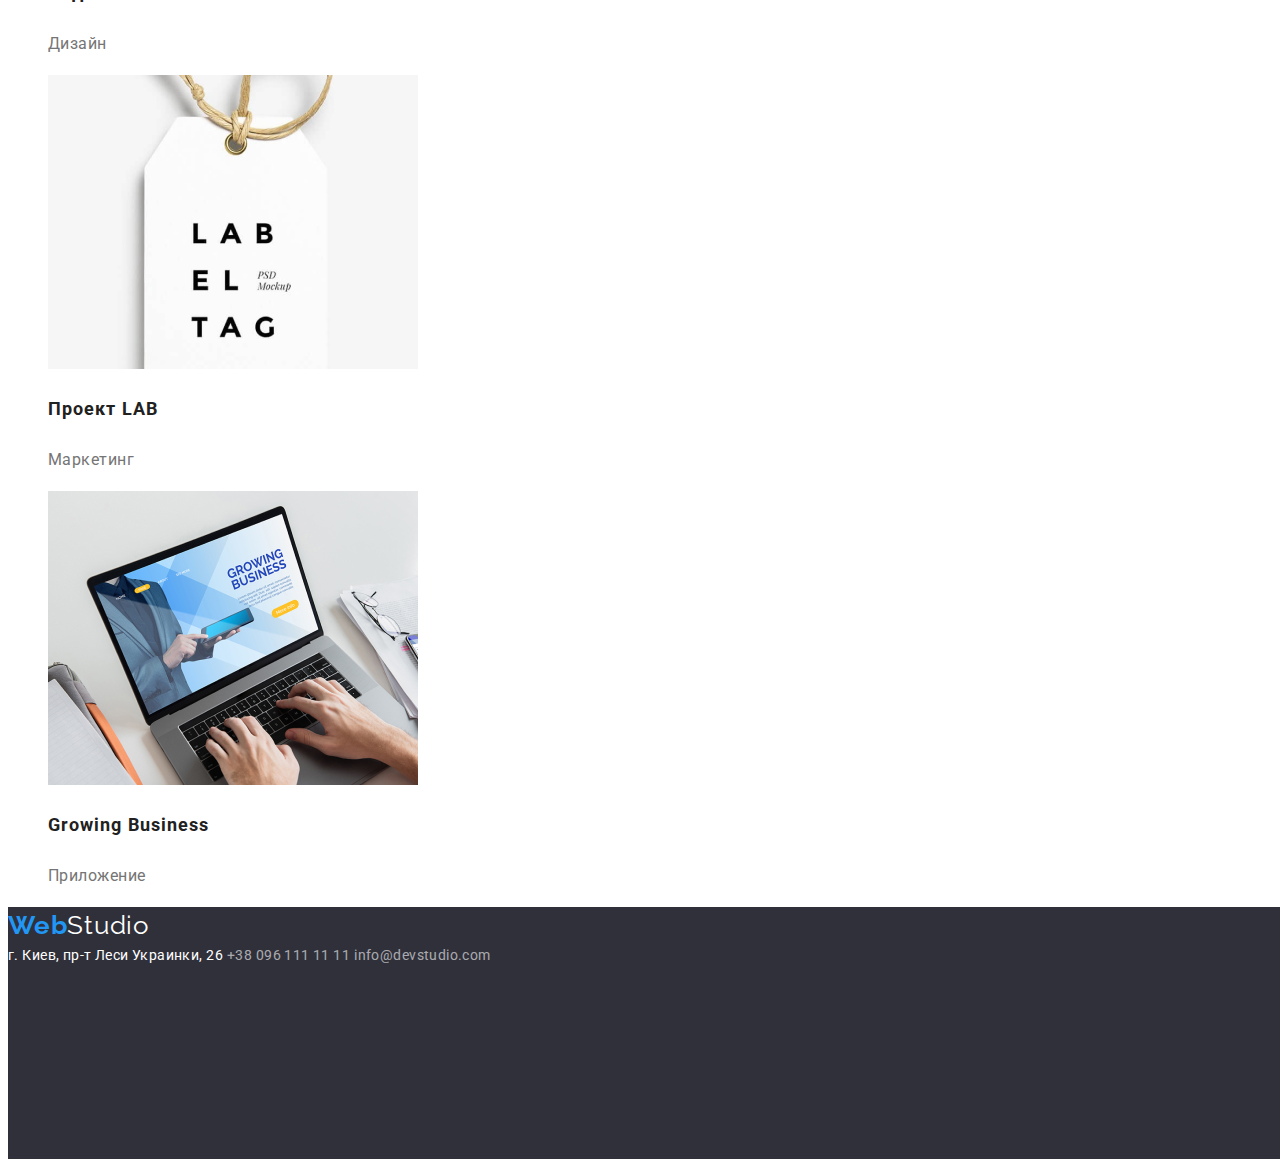
==== commit 45094351: "homework 2-3" ====
--- a/Partfolio.html
+++ b/Partfolio.html
@@ -37,7 +37,7 @@
 
 <main>
 
-   
+   <section>
    
        <ul>
 
@@ -49,63 +49,63 @@
 
        </ul>
     
-  
+    </section>
 
 <section>
 
     <ul>
 
-        <li><img src="./images/img(7).jpg" alt="фото трёх людей на макбуке" width="370">
+        <li> <a><img src="./images/img(7).jpg" alt="фото трёх людей на макбуке" width="370"></a>
             <h3 class="about">Техноряк</h3>
                 <p class="second-page-content">Веб-сайт</p>
         </li>
           
-        <li><img src="./images/img(8).jpg" alt="два баскетболиста в прыжке" width="370">
+        <li> <a><img src="./images/img(8).jpg" alt="два баскетболиста в прыжке" width="370"></a>
             <h3 class="about">Постер New Orlean vs Golden Star</h3>
                 <p class="second-page-content">Дизайн</p>
         </li>
 
 
-        <li><img src="./images/img(9).jpg" alt="эмблема ресторана Seafood" width="370">
+        <li> <a><img src="./images/img(9).jpg" alt="эмблема ресторана Seafood" width="370"></a>
             <h3 class="about">Ресторан Seafood</h3>
                 <p class="second-page-content">Приложение</p>
         </li>
 
 
-        <li><img src="./images/img(10).jpg" alt="чёрные наушники" width="370">
+        <li> <a><img src="./images/img(10).jpg" alt="чёрные наушники" width="370"></a>
             <h3 class="about">Проект Prime</h3>
                 <p class="second-page-content">Маркетинг</p>
 
         </li>
 
-        <li><img src="./images/img(11).jpg" alt="две коробки на белом фоне" width="370">
+        <li> <a><img src="./images/img(11).jpg" alt="две коробки на белом фоне" width="370"></a>
             <h3 class="about">Проект Boxes</h3>
                 <p class="second-page-content">Приложение</p>
         </li>
 
           
-        <li><img src="./images/img(12).jpg" alt="фото Imac" width="370">
+        <li> <a><img src="./images/img(12).jpg" alt="фото Imac" width="370"></a>
             <h3 class="about">Inspiration has no Borders</h3>
                 <p class="second-page-content">Веб-сайт</p>
         </li>
 
-        <li><img src="./images/img(13).jpg" alt="развёрнутая книга" width="370">
+        <li> <a><img src="./images/img(13).jpg" alt="развёрнутая книга" width="370"></a>
             <h3 class="about">Издание Limited Edition</h3>
                 <p class="second-page-content">Дизайн</p>
         </li>
 
-        <li><img src="./images/img(14).jpg" alt="LAB EL TAG" width="370">
+        <li> <a><img src="./images/img(14).jpg" alt="LAB EL TAG" width="370"></a>
             <h3 class="about">Проект LAB</h3>
                 <p class="second-page-content">Маркетинг</p>
         </li>
 
           
-        <li><img src="./images/img(15).jpg" alt="парень пишет на macbook" width="370">
+        <li> <a><img src="./images/img(15).jpg" alt="парень пишет на macbook" width="370"></a>
             <h3 class="about">Growing Business</h3>
                 <p class="second-page-content">Приложение</p>
         </li>
 
-
+</a>
   
     </ul>
 
--- a/css/styles.css
+++ b/css/styles.css
@@ -133,6 +133,12 @@
 
 }
 
+.main-batton:focus,
+.main-button:hover{
+    background-color: #188CE8;
+}
+
+
 .hero-box{
     height: 600px;
 width: 1600px;
@@ -180,6 +186,11 @@
 color: var(--text-primary);
 }
 
+.team-bg{
+background: #F5F4FA;
+}
+
+
 .our-team{
     font-family: Roboto;
 font-size: 36px;
@@ -244,7 +255,19 @@
     color: var(--theme-color);
 }
 
-.footer-map,
+.footer-map{
+    font-family: Roboto;
+font-size: 14px;
+font-style: normal;
+font-weight: 400;
+line-height: 24px;
+letter-spacing: 0.03em;
+text-align: left;
+
+color: #FFFFFF;
+}
+
+
 .footer-phone,
 .footer-mail{
     font-family: Roboto;
@@ -255,7 +278,7 @@
     letter-spacing: 0.03em;
     text-align: left;
 
-    color: #FFFFFF;
+    color: #FFFFFF99;
 }
 
 .footer-map:hover,
@@ -310,6 +333,8 @@
 }
 .buttons-partfolio:hover,
 .buttons-partfolio:focus{
+
+    color: #FFFFFF;
     background-color: var(--theme-color);
 }
 
@@ -336,7 +361,6 @@
 
 color: var(--text-secondary);
 }
-
 
 
 
